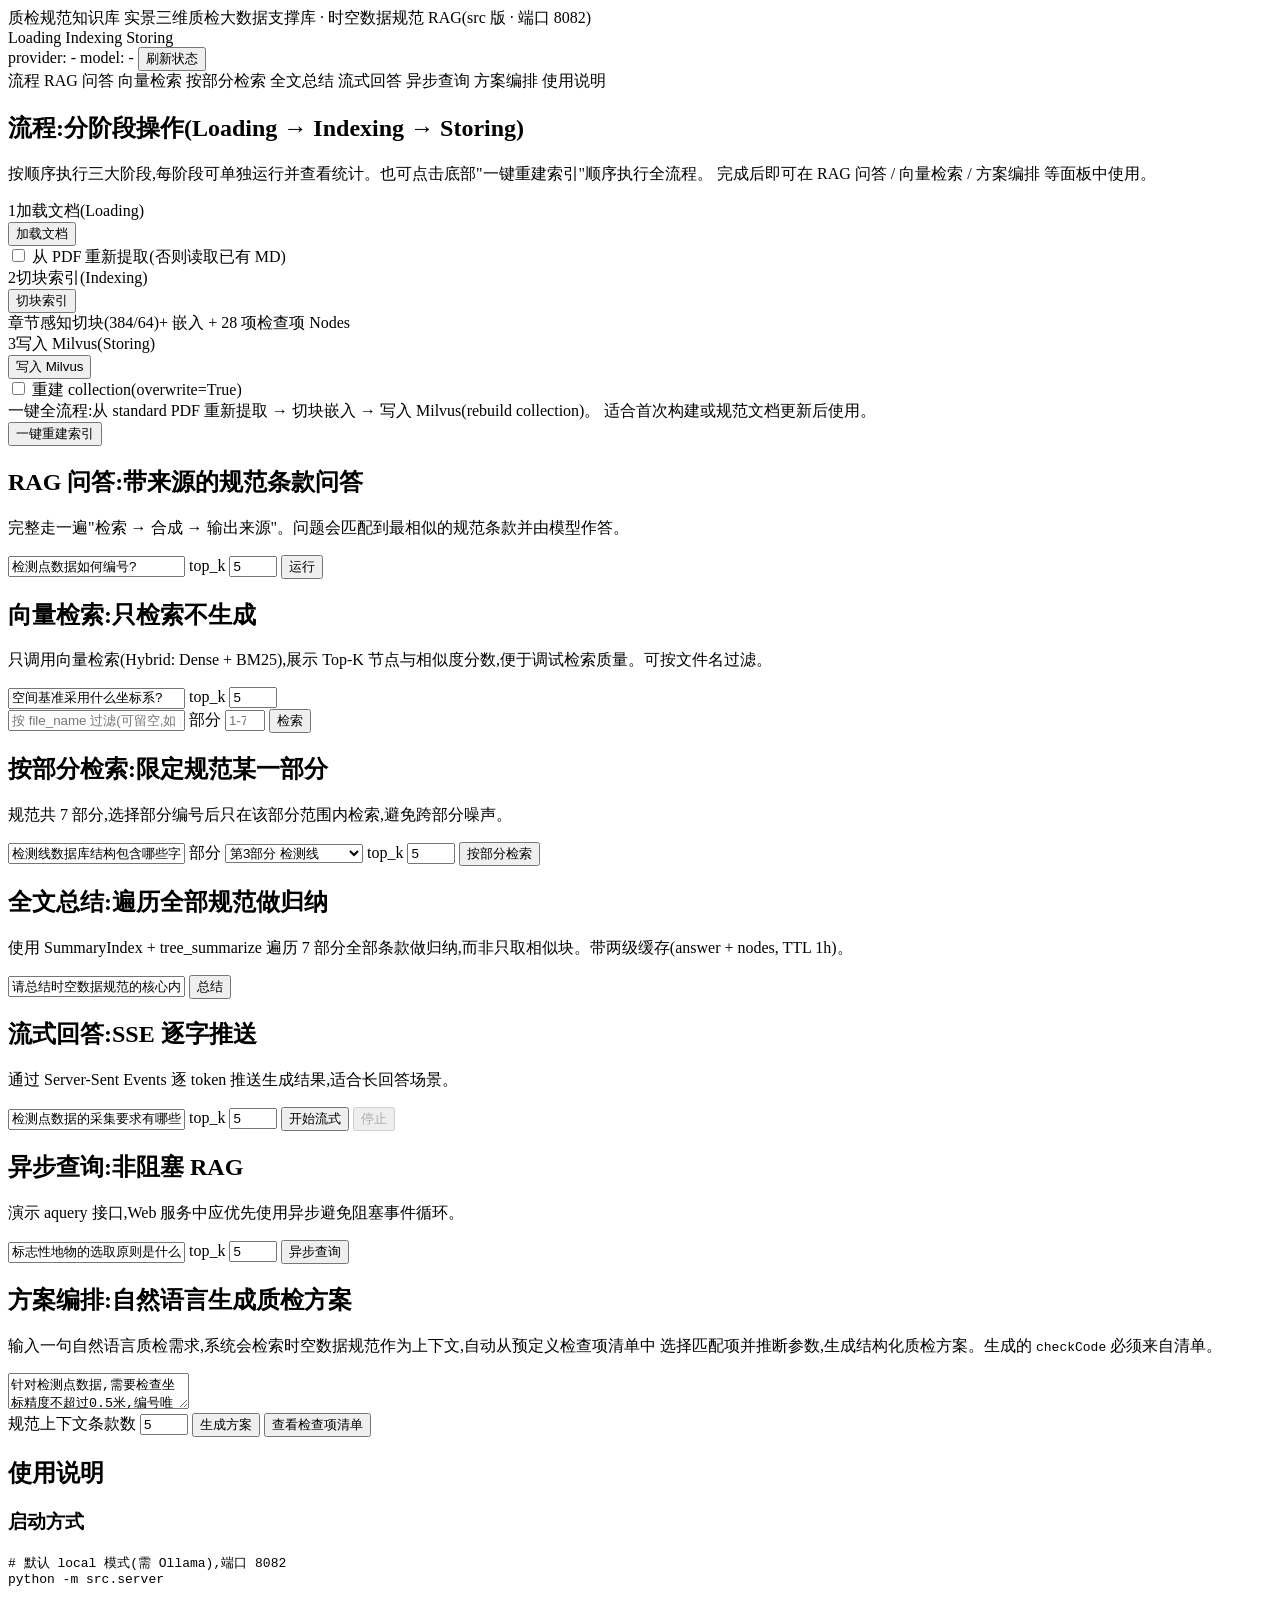
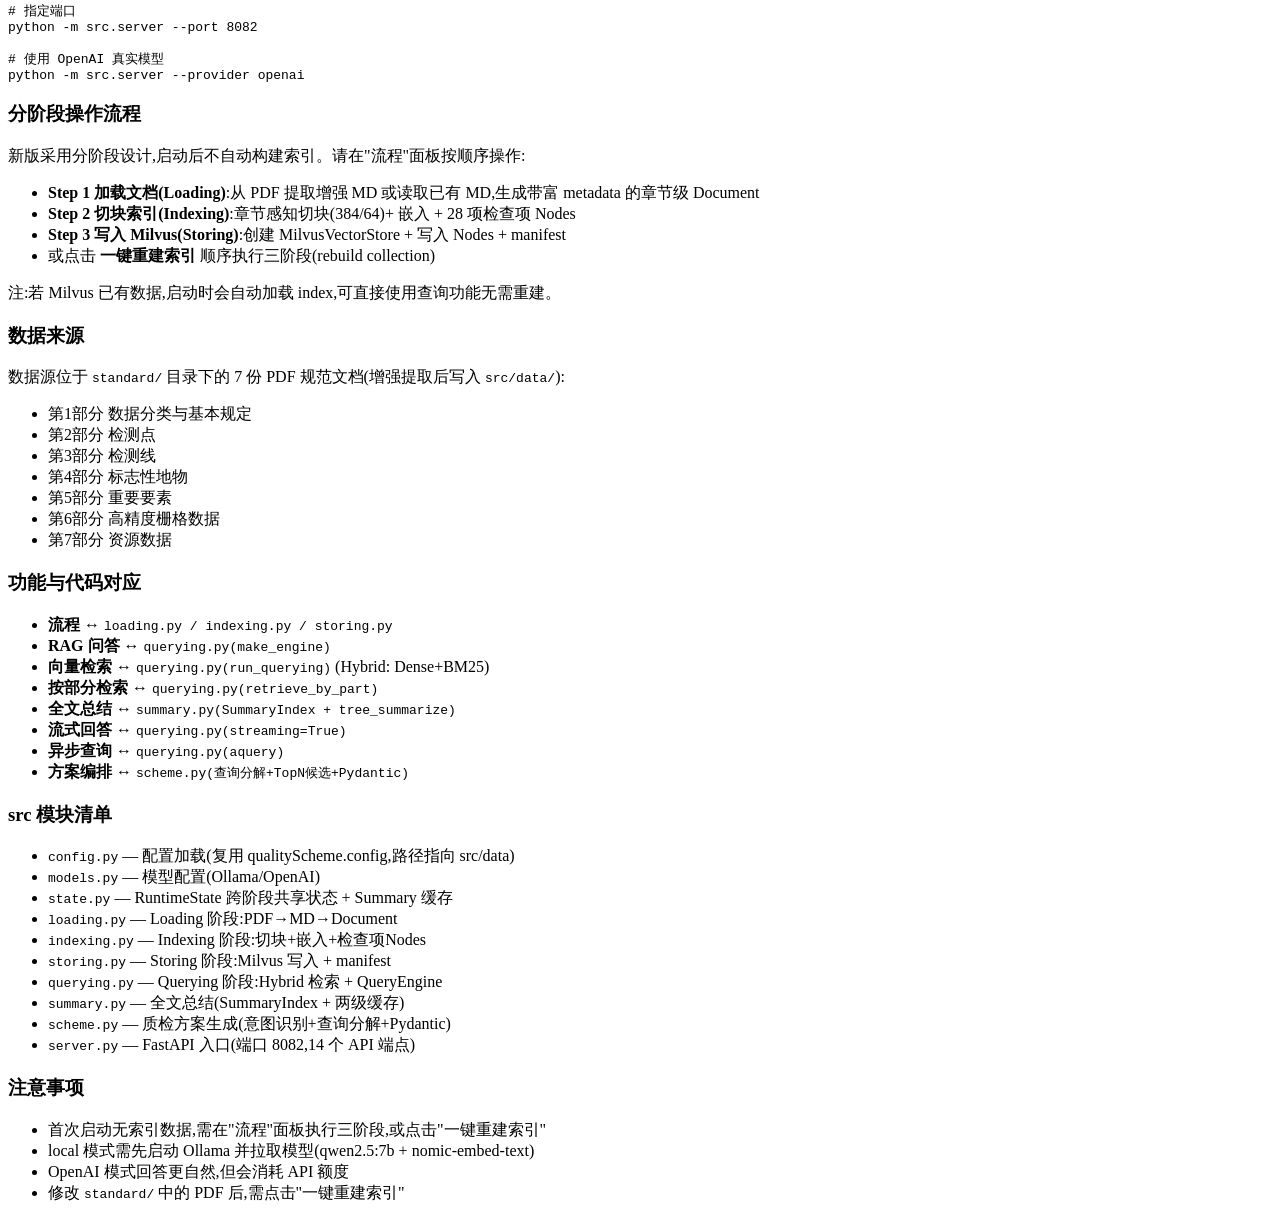
==== src/static/index.html @ 02f621ce "src代码重构" ====
<!DOCTYPE html>
<html lang="zh-CN">
<head>
  <meta charset="UTF-8" />
  <meta name="viewport" content="width=device-width, initial-scale=1.0" />
  <title>质检规范知识库 · 时空数据规范 RAG(src 版 · 端口 8082)</title>
  <link rel="stylesheet" href="/style.css" />
</head>
<body>
  <header class="topbar">
    <div class="brand">
      <span class="logo">质检规范知识库</span>
      <span class="subtitle">实景三维质检大数据支撑库 · 时空数据规范 RAG(src 版 · 端口 8082)</span>
    </div>
    <div class="status">
      <div class="stage-progress">
        <span id="stage-loading" class="stage-badge pending">Loading</span>
        <span id="stage-indexing" class="stage-badge pending">Indexing</span>
        <span id="stage-storing" class="stage-badge pending">Storing</span>
      </div>
      <span id="provider-badge" class="badge badge-loading">provider: -</span>
      <span id="model-info" class="muted">model: -</span>
      <button id="btn-refresh" class="btn btn-ghost">刷新状态</button>
    </div>
  </header>

  <div class="layout">
    <nav class="sidebar">
      <a class="nav-item active" data-tab="pipeline">流程</a>
      <a class="nav-item" data-tab="quickstart">RAG 问答</a>
      <a class="nav-item" data-tab="retrieve">向量检索</a>
      <a class="nav-item" data-tab="retrieve-part">按部分检索</a>
      <a class="nav-item" data-tab="summary">全文总结</a>
      <a class="nav-item" data-tab="stream">流式回答</a>
      <a class="nav-item" data-tab="async">异步查询</a>
      <a class="nav-item" data-tab="scheme">方案编排</a>
      <a class="nav-item nav-info" data-tab="info">使用说明</a>
    </nav>

    <main class="content">
      <!-- 流程面板(分阶段操作) -->
      <section class="tab-panel active" id="tab-pipeline">
        <h2>流程:分阶段操作(Loading → Indexing → Storing)</h2>
        <p class="hint">
          按顺序执行三大阶段,每阶段可单独运行并查看统计。也可点击底部"一键重建索引"顺序执行全流程。
          完成后即可在 RAG 问答 / 向量检索 / 方案编排 等面板中使用。
        </p>

        <!-- Step 1: Loading -->
        <div class="stage-card" id="card-loading">
          <div class="stage-header">
            <div class="stage-title"><span class="stage-step">1</span>加载文档(Loading)</div>
            <button id="pl-loading-run" class="btn btn-primary">加载文档</button>
          </div>
          <div class="stage-controls">
            <label class="checkbox-label">
              <input type="checkbox" id="pl-re-extract" /> 从 PDF 重新提取(否则读取已有 MD)
            </label>
          </div>
          <div id="pl-loading-result" class="stage-result"></div>
        </div>

        <!-- Step 2: Indexing -->
        <div class="stage-card" id="card-indexing">
          <div class="stage-header">
            <div class="stage-title"><span class="stage-step">2</span>切块索引(Indexing)</div>
            <button id="pl-indexing-run" class="btn btn-primary">切块索引</button>
          </div>
          <div class="hint" style="margin:0;">章节感知切块(384/64)+ 嵌入 + 28 项检查项 Nodes</div>
          <div id="pl-indexing-result" class="stage-result"></div>
        </div>

        <!-- Step 3: Storing -->
        <div class="stage-card" id="card-storing">
          <div class="stage-header">
            <div class="stage-title"><span class="stage-step">3</span>写入 Milvus(Storing)</div>
            <button id="pl-storing-run" class="btn btn-primary">写入 Milvus</button>
          </div>
          <div class="stage-controls">
            <label class="checkbox-label">
              <input type="checkbox" id="pl-rebuild-store" /> 重建 collection(overwrite=True)
            </label>
          </div>
          <div id="pl-storing-result" class="stage-result"></div>
        </div>

        <!-- 一键重建 -->
        <div class="rebuild-block">
          <div class="hint-text">
            一键全流程:从 standard PDF 重新提取 → 切块嵌入 → 写入 Milvus(rebuild collection)。
            适合首次构建或规范文档更新后使用。
          </div>
          <button id="btn-rebuild" class="btn btn-success">一键重建索引</button>
        </div>
      </section>

      <!-- RAG 问答 -->
      <section class="tab-panel" id="tab-quickstart">
        <h2>RAG 问答:带来源的规范条款问答</h2>
        <p class="hint">完整走一遍"检索 → 合成 → 输出来源"。问题会匹配到最相似的规范条款并由模型作答。</p>
        <div class="form-row">
          <input id="qs-question" class="input" type="text"
                 value="检测点数据如何编号?" />
          <label class="inline-label">top_k
            <input id="qs-topk" class="input input-sm" type="number" value="5" min="1" max="10" />
          </label>
          <button id="qs-run" class="btn btn-primary">运行</button>
        </div>
        <div id="qs-result" class="result-block"></div>
      </section>

      <!-- 向量检索 -->
      <section class="tab-panel" id="tab-retrieve">
        <h2>向量检索:只检索不生成</h2>
        <p class="hint">只调用向量检索(Hybrid: Dense + BM25),展示 Top-K 节点与相似度分数,便于调试检索质量。可按文件名过滤。</p>
        <div class="form-row">
          <input id="rt-question" class="input" type="text"
                 value="空间基准采用什么坐标系?" />
          <label class="inline-label">top_k
            <input id="rt-topk" class="input input-sm" type="number" value="5" min="1" max="10" />
          </label>
        </div>
        <div class="form-row">
          <input id="rt-file" class="input" type="text"
                 placeholder="按 file_name 过滤(可留空,如 part1_数据分类与基本规定.md)" />
          <label class="inline-label">部分
            <input id="rt-part" class="input input-sm" type="number" placeholder="1-7" min="1" max="7" />
          </label>
          <button id="rt-run" class="btn btn-primary">检索</button>
        </div>
        <div id="rt-result" class="result-block"></div>
      </section>

      <!-- 按部分检索 -->
      <section class="tab-panel" id="tab-retrieve-part">
        <h2>按部分检索:限定规范某一部分</h2>
        <p class="hint">规范共 7 部分,选择部分编号后只在该部分范围内检索,避免跨部分噪声。</p>
        <div class="form-row">
          <input id="rp-question" class="input" type="text"
                 value="检测线数据库结构包含哪些字段?" />
          <label class="inline-label">部分
            <select id="rp-part" class="input input-sm">
              <option value="1">第1部分 数据分类</option>
              <option value="2">第2部分 检测点</option>
              <option value="3" selected>第3部分 检测线</option>
              <option value="4">第4部分 标志性地物</option>
              <option value="5">第5部分 重要要素</option>
              <option value="6">第6部分 高精度栅格</option>
              <option value="7">第7部分 资源数据</option>
            </select>
          </label>
          <label class="inline-label">top_k
            <input id="rp-topk" class="input input-sm" type="number" value="5" min="1" max="10" />
          </label>
          <button id="rp-run" class="btn btn-primary">按部分检索</button>
        </div>
        <div id="rp-result" class="result-block"></div>
      </section>

      <!-- 全文总结 -->
      <section class="tab-panel" id="tab-summary">
        <h2>全文总结:遍历全部规范做归纳</h2>
        <p class="hint">使用 SummaryIndex + tree_summarize 遍历 7 部分全部条款做归纳,而非只取相似块。带两级缓存(answer + nodes, TTL 1h)。</p>
        <div class="form-row">
          <input id="sm-question" class="input" type="text"
                 value="请总结时空数据规范的核心内容" />
          <button id="sm-run" class="btn btn-primary">总结</button>
        </div>
        <div id="sm-result" class="result-block"></div>
      </section>

      <!-- 流式回答 -->
      <section class="tab-panel" id="tab-stream">
        <h2>流式回答:SSE 逐字推送</h2>
        <p class="hint">通过 Server-Sent Events 逐 token 推送生成结果,适合长回答场景。</p>
        <div class="form-row">
          <input id="sr-question" class="input" type="text"
                 value="检测点数据的采集要求有哪些?" />
          <label class="inline-label">top_k
            <input id="sr-topk" class="input input-sm" type="number" value="5" min="1" max="10" />
          </label>
          <button id="sr-run" class="btn btn-primary">开始流式</button>
          <button id="sr-stop" class="btn btn-ghost" disabled>停止</button>
        </div>
        <div id="sr-result" class="result-block"></div>
      </section>

      <!-- 异步查询 -->
      <section class="tab-panel" id="tab-async">
        <h2>异步查询:非阻塞 RAG</h2>
        <p class="hint">演示 aquery 接口,Web 服务中应优先使用异步避免阻塞事件循环。</p>
        <div class="form-row">
          <input id="as-question" class="input" type="text"
                 value="标志性地物的选取原则是什么?" />
          <label class="inline-label">top_k
            <input id="as-topk" class="input input-sm" type="number" value="5" min="1" max="10" />
          </label>
          <button id="as-run" class="btn btn-primary">异步查询</button>
        </div>
        <div id="as-result" class="result-block"></div>
      </section>

      <!-- 方案编排 -->
      <section class="tab-panel" id="tab-scheme">
        <h2>方案编排:自然语言生成质检方案</h2>
        <p class="hint">
          输入一句自然语言质检需求,系统会检索时空数据规范作为上下文,自动从预定义检查项清单中
          选择匹配项并推断参数,生成结构化质检方案。生成的 <code>checkCode</code> 必须来自清单。
        </p>
        <div class="form-row">
          <textarea id="sc-requirement" class="input textarea"
                    placeholder="例如:针对检测点数据,需要检查坐标精度不超过0.5米,编号唯一,必填字段完整,坐标在中国范围内">针对检测点数据,需要检查坐标精度不超过0.5米,编号唯一,必填字段完整,坐标在中国范围内</textarea>
        </div>
        <div class="form-row">
          <label class="inline-label">规范上下文条款数
            <input id="sc-topk" class="input input-sm" type="number" value="5" min="1" max="10" />
          </label>
          <button id="sc-run" class="btn btn-primary">生成方案</button>
          <button id="sc-show-items" class="btn btn-ghost">查看检查项清单</button>
        </div>
        <div id="sc-result" class="result-block"></div>
      </section>

      <!-- 使用说明 -->
      <section class="tab-panel" id="tab-info">
        <h2>使用说明</h2>
        <div class="info-block">
          <h3>启动方式</h3>
          <pre><code># 默认 local 模式(需 Ollama),端口 8082
python -m src.server

# 指定端口
python -m src.server --port 8082

# 使用 OpenAI 真实模型
python -m src.server --provider openai</code></pre>

          <h3>分阶段操作流程</h3>
          <p>新版采用分阶段设计,启动后不自动构建索引。请在"流程"面板按顺序操作:</p>
          <ul>
            <li><b>Step 1 加载文档(Loading)</b>:从 PDF 提取增强 MD 或读取已有 MD,生成带富 metadata 的章节级 Document</li>
            <li><b>Step 2 切块索引(Indexing)</b>:章节感知切块(384/64)+ 嵌入 + 28 项检查项 Nodes</li>
            <li><b>Step 3 写入 Milvus(Storing)</b>:创建 MilvusVectorStore + 写入 Nodes + manifest</li>
            <li>或点击 <b>一键重建索引</b> 顺序执行三阶段(rebuild collection)</li>
          </ul>
          <p>注:若 Milvus 已有数据,启动时会自动加载 index,可直接使用查询功能无需重建。</p>

          <h3>数据来源</h3>
          <p>数据源位于 <code>standard/</code> 目录下的 7 份 PDF 规范文档(增强提取后写入 <code>src/data/</code>):</p>
          <ul>
            <li>第1部分 数据分类与基本规定</li>
            <li>第2部分 检测点</li>
            <li>第3部分 检测线</li>
            <li>第4部分 标志性地物</li>
            <li>第5部分 重要要素</li>
            <li>第6部分 高精度栅格数据</li>
            <li>第7部分 资源数据</li>
          </ul>

          <h3>功能与代码对应</h3>
          <ul>
            <li><b>流程</b> ↔ <code>loading.py / indexing.py / storing.py</code></li>
            <li><b>RAG 问答</b> ↔ <code>querying.py(make_engine)</code></li>
            <li><b>向量检索</b> ↔ <code>querying.py(run_querying)</code> (Hybrid: Dense+BM25)</li>
            <li><b>按部分检索</b> ↔ <code>querying.py(retrieve_by_part)</code></li>
            <li><b>全文总结</b> ↔ <code>summary.py(SummaryIndex + tree_summarize)</code></li>
            <li><b>流式回答</b> ↔ <code>querying.py(streaming=True)</code></li>
            <li><b>异步查询</b> ↔ <code>querying.py(aquery)</code></li>
            <li><b>方案编排</b> ↔ <code>scheme.py(查询分解+TopN候选+Pydantic)</code></li>
          </ul>

          <h3>src 模块清单</h3>
          <ul>
            <li><code>config.py</code> — 配置加载(复用 qualityScheme.config,路径指向 src/data)</li>
            <li><code>models.py</code> — 模型配置(Ollama/OpenAI)</li>
            <li><code>state.py</code> — RuntimeState 跨阶段共享状态 + Summary 缓存</li>
            <li><code>loading.py</code> — Loading 阶段:PDF→MD→Document</li>
            <li><code>indexing.py</code> — Indexing 阶段:切块+嵌入+检查项Nodes</li>
            <li><code>storing.py</code> — Storing 阶段:Milvus 写入 + manifest</li>
            <li><code>querying.py</code> — Querying 阶段:Hybrid 检索 + QueryEngine</li>
            <li><code>summary.py</code> — 全文总结(SummaryIndex + 两级缓存)</li>
            <li><code>scheme.py</code> — 质检方案生成(意图识别+查询分解+Pydantic)</li>
            <li><code>server.py</code> — FastAPI 入口(端口 8082,14 个 API 端点)</li>
          </ul>

          <h3>注意事项</h3>
          <ul>
            <li>首次启动无索引数据,需在"流程"面板执行三阶段,或点击"一键重建索引"</li>
            <li>local 模式需先启动 Ollama 并拉取模型(qwen2.5:7b + nomic-embed-text)</li>
            <li>OpenAI 模式回答更自然,但会消耗 API 额度</li>
            <li>修改 <code>standard/</code> 中的 PDF 后,需点击"一键重建索引"</li>
          </ul>
        </div>
      </section>
    </main>
  </div>

  <div id="toast" class="toast"></div>
  <script src="/app.js"></script>
</body>
</html>
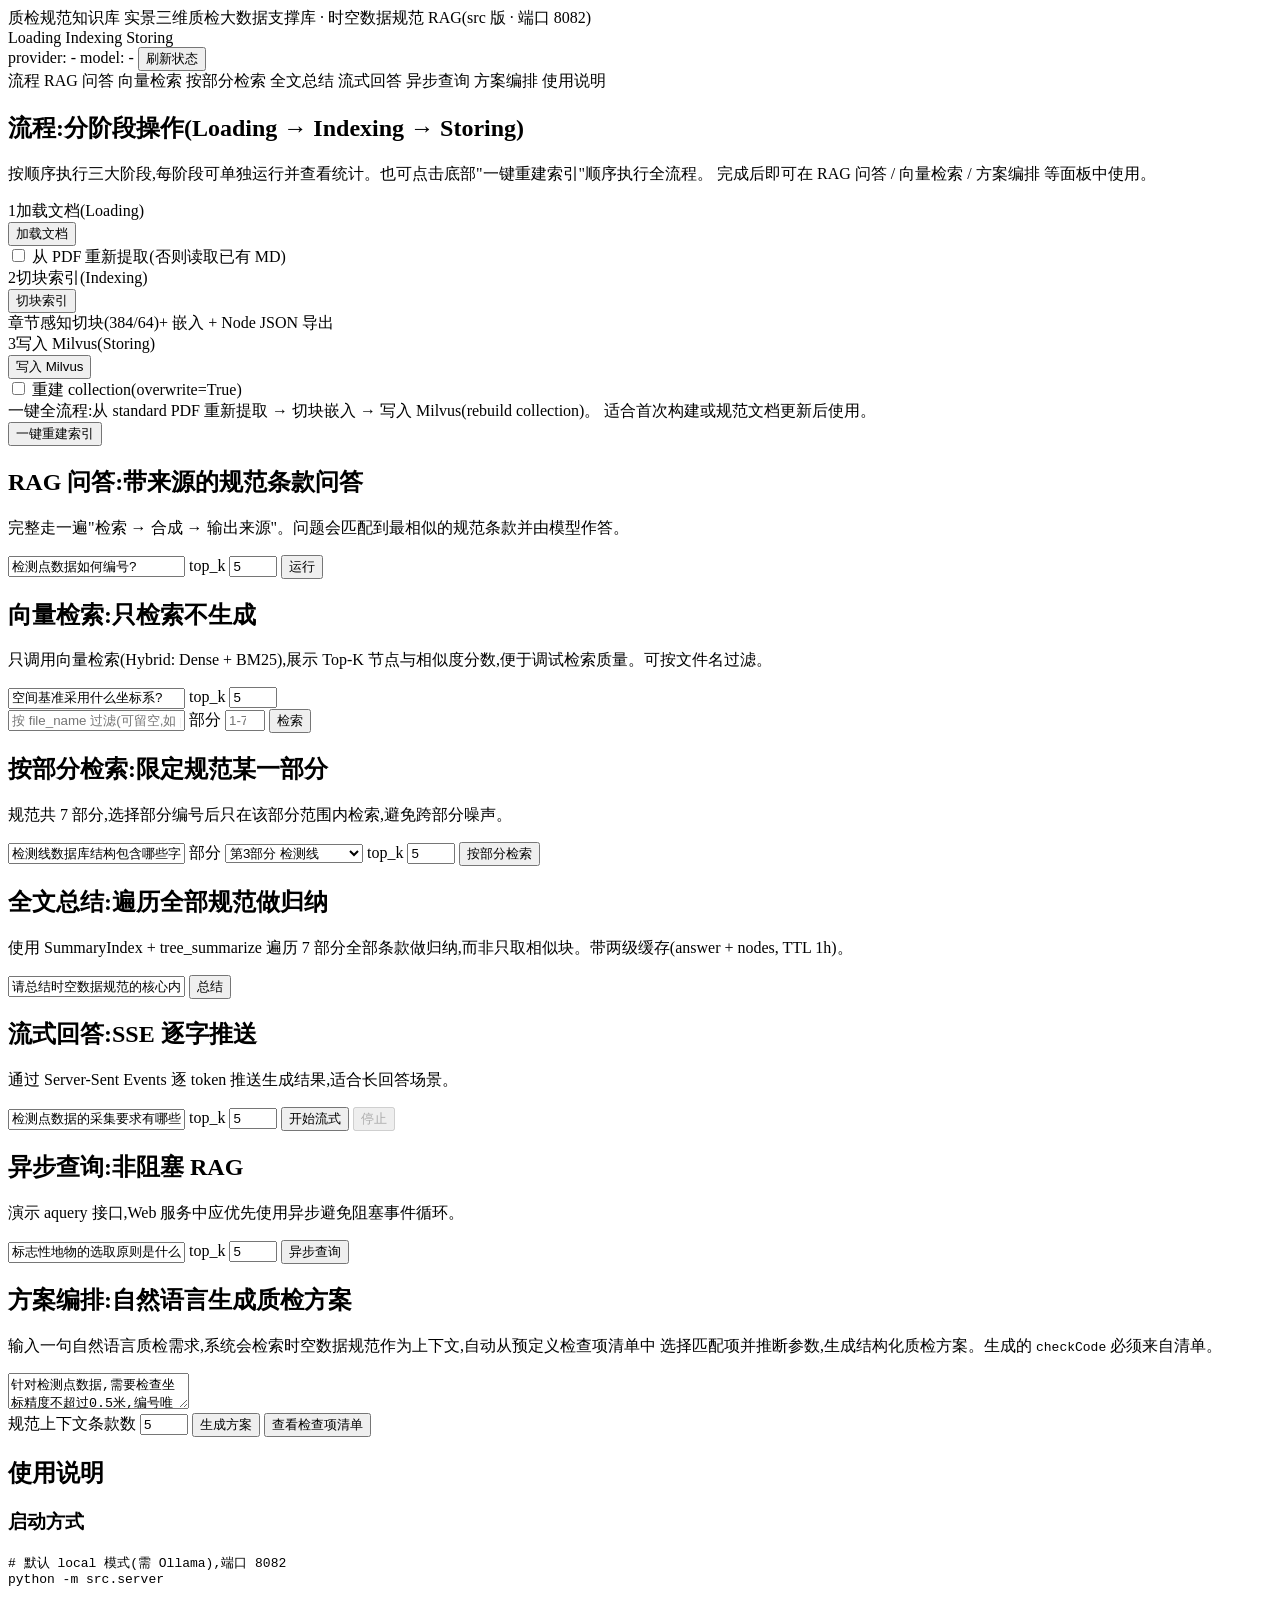
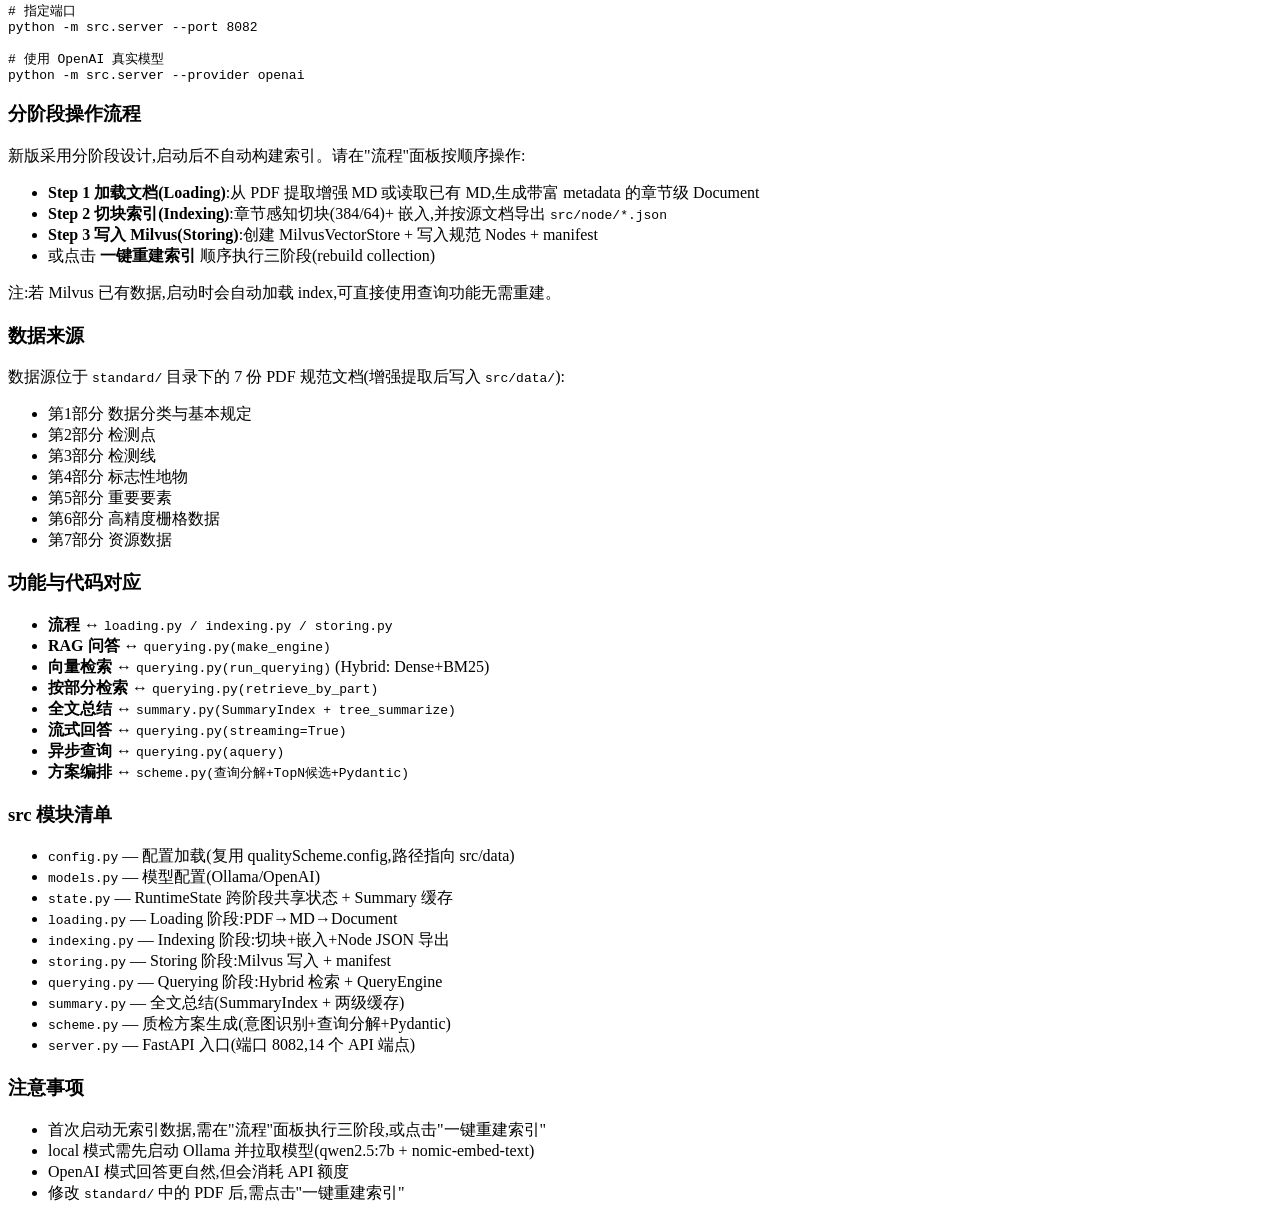
==== commit 83c0d6d3: "数据提取，代码优化" ====
--- a/src/static/index.html
+++ b/src/static/index.html
@@ -66,7 +66,7 @@
             <div class="stage-title"><span class="stage-step">2</span>切块索引(Indexing)</div>
             <button id="pl-indexing-run" class="btn btn-primary">切块索引</button>
           </div>
-          <div class="hint" style="margin:0;">章节感知切块(384/64)+ 嵌入 + 28 项检查项 Nodes</div>
+          <div class="hint" style="margin:0;">章节感知切块(384/64)+ 嵌入 + Node JSON 导出</div>
           <div id="pl-indexing-result" class="stage-result"></div>
         </div>
 
@@ -239,8 +239,8 @@
           <p>新版采用分阶段设计,启动后不自动构建索引。请在"流程"面板按顺序操作:</p>
           <ul>
             <li><b>Step 1 加载文档(Loading)</b>:从 PDF 提取增强 MD 或读取已有 MD,生成带富 metadata 的章节级 Document</li>
-            <li><b>Step 2 切块索引(Indexing)</b>:章节感知切块(384/64)+ 嵌入 + 28 项检查项 Nodes</li>
-            <li><b>Step 3 写入 Milvus(Storing)</b>:创建 MilvusVectorStore + 写入 Nodes + manifest</li>
+            <li><b>Step 2 切块索引(Indexing)</b>:章节感知切块(384/64)+ 嵌入,并按源文档导出 <code>src/node/*.json</code></li>
+            <li><b>Step 3 写入 Milvus(Storing)</b>:创建 MilvusVectorStore + 写入规范 Nodes + manifest</li>
             <li>或点击 <b>一键重建索引</b> 顺序执行三阶段(rebuild collection)</li>
           </ul>
           <p>注:若 Milvus 已有数据,启动时会自动加载 index,可直接使用查询功能无需重建。</p>
@@ -275,7 +275,7 @@
             <li><code>models.py</code> — 模型配置(Ollama/OpenAI)</li>
             <li><code>state.py</code> — RuntimeState 跨阶段共享状态 + Summary 缓存</li>
             <li><code>loading.py</code> — Loading 阶段:PDF→MD→Document</li>
-            <li><code>indexing.py</code> — Indexing 阶段:切块+嵌入+检查项Nodes</li>
+            <li><code>indexing.py</code> — Indexing 阶段:切块+嵌入+Node JSON 导出</li>
             <li><code>storing.py</code> — Storing 阶段:Milvus 写入 + manifest</li>
             <li><code>querying.py</code> — Querying 阶段:Hybrid 检索 + QueryEngine</li>
             <li><code>summary.py</code> — 全文总结(SummaryIndex + 两级缓存)</li>
